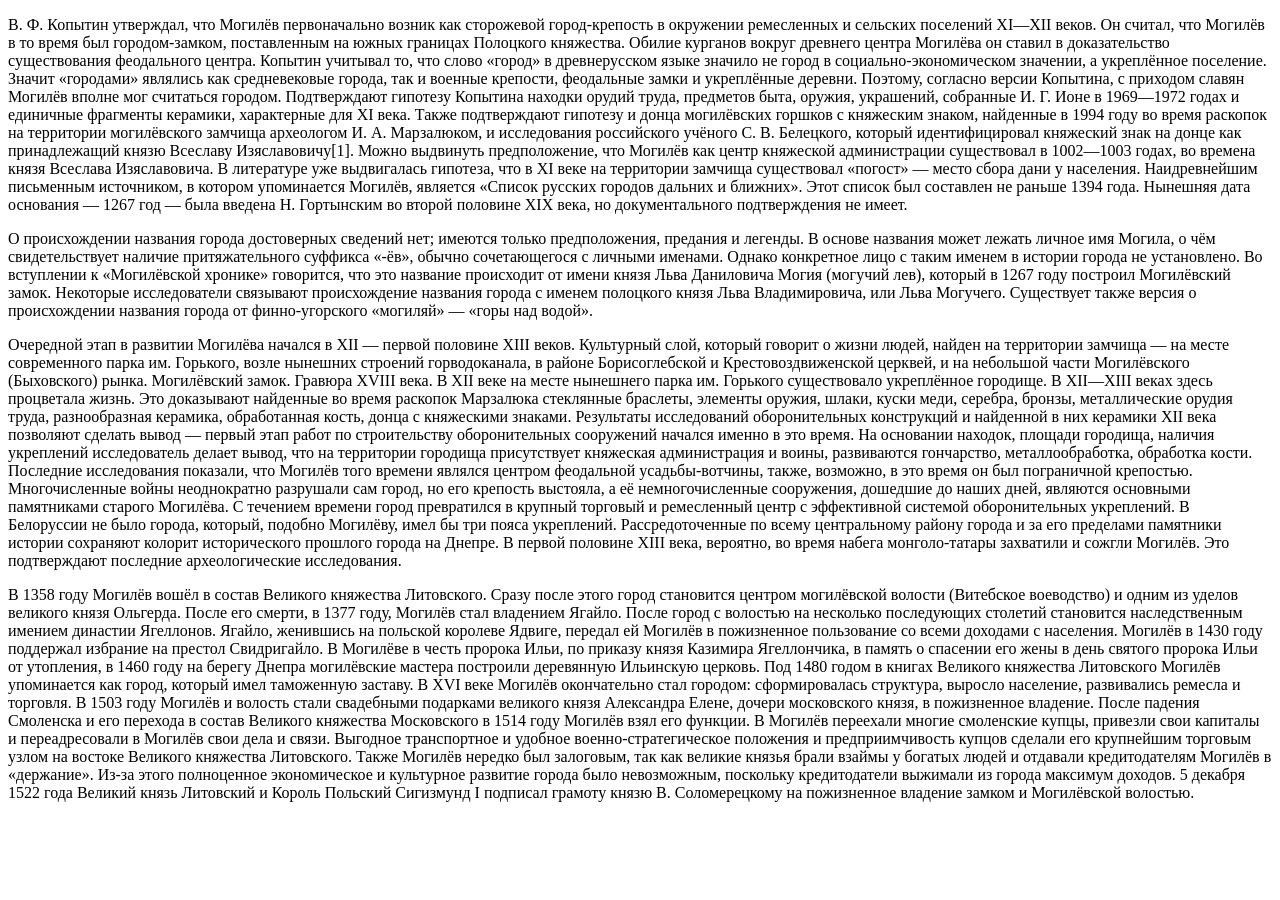
==== epoha1.html @ 3fc1b70f "111" ====
<!DOCTYPE html>
<html lang="en">
<head>
    <meta charset="UTF-8">
    <meta name="viewport" content="width=device-width, initial-scale=1.0">
    <title>Эпхоа 1-2</title>
    <p>В. Ф. Копытин утверждал, что Могилёв первоначально возник как сторожевой город-крепость в окружении 
        ремесленных и сельских поселений XI—XII веков. Он считал, что Могилёв в то время был городом-замком, 
        поставленным на южных границах Полоцкого княжества. Обилие курганов вокруг древнего центра Могилёва он 
        ставил в доказательство существования феодального центра.
Копытин учитывал то, что слово «город» в древнерусском языке значило не город в социально-экономическом значении, 
а укреплённое поселение. Значит «городами» являлись как средневековые города, так и военные крепости, феодальные 
замки и укреплённые деревни. Поэтому, согласно версии Копытина, с приходом славян Могилёв вполне мог считаться городом.
Подтверждают гипотезу Копытина находки орудий труда, предметов быта, оружия, украшений, собранные И. Г. Ионе в 1969—1972
 годах и единичные фрагменты керамики, характерные для XI века. Также подтверждают гипотезу и донца могилёвских горшков с 
 княжеским знаком, найденные в 1994 году во время раскопок на территории могилёвского замчища археологом И. А. Марзалюком,
  и исследования российского учёного С. В. Белецкого, который идентифицировал княжеский знак на донце как принадлежащий князю Всеславу Изяславовичу[1].
Можно выдвинуть предположение, что Могилёв как центр княжеской администрации существовал в 1002—1003 годах, во времена князя Всеслава Изяславовича. 
В литературе уже выдвигалась гипотеза, что в XI веке на территории замчища существовал «погост» — место сбора дани у
 населения.
Наидревнейшим письменным источником, в котором упоминается Могилёв, является «Список русских городов дальних и ближних».
 Этот список был составлен не раньше 1394 года. Нынешняя дата основания — 1267 год — была введена Н. Гортынским во второй
  половине XIX века, но документального подтверждения не имеет.
</p>
<p>
    О происхождении названия города достоверных сведений нет; имеются только предположения, предания и легенды. 
    В основе названия может лежать личное имя Могила, о чём свидетельствует наличие притяжательного суффикса «-ёв», 
    обычно сочетающегося с личными именами. Однако конкретное лицо с таким именем в истории города не установлено. 
    Во вступлении к «Могилёвской хронике» говорится, что это название происходит от имени князя Льва Даниловича Могия
     (могучий лев), который в 1267 году построил Могилёвский замок. Некоторые исследователи связывают происхождение 
     названия города с именем полоцкого князя Льва Владимировича, или Льва Могучего.
Существует также версия о происхождении названия города от финно-угорского «могиляй» — «горы над водой».
</p>
<p>
    Очередной этап в развитии Могилёва начался в XII — первой половине XIII веков. Культурный слой, который говорит 
    о жизни людей, найден на территории замчища — на месте современного парка им. Горького, возле нынешних строений 
    горводоканала, в районе Борисоглебской и Крестовоздвиженской церквей, и на небольшой части Могилёвского (Быховского) 
    рынка.
Могилёвский замок. Гравюра XVIII века.
В XII веке на месте нынешнего парка им. Горького существовало укреплённое городище. В XII—XIII веках здесь процветала 
жизнь. Это доказывают найденные во время раскопок Марзалюка стеклянные браслеты, элементы оружия, шлаки, куски меди, 
серебра, бронзы, металлические орудия труда, разнообразная керамика, обработанная кость, донца с княжескими знаками. 
Результаты исследований оборонительных конструкций и найденной в них керамики XII века позволяют сделать вывод — первый 
этап работ по строительству оборонительных сооружений начался именно в это время. На основании находок, площади городища, 
наличия укреплений исследователь делает вывод, что на территории городища присутствует княжеская администрация и воины, 
развиваются гончарство, металлообработка, обработка кости. Последние исследования показали, что Могилёв того времени являлся
 центром феодальной усадьбы-вотчины, также, возможно, в это время он был пограничной крепостью.
Многочисленные войны неоднократно разрушали сам город, но его крепость выстояла, а её немногочисленные сооружения, 
дошедшие до наших дней, являются основными памятниками старого Могилёва. С течением времени город превратился в крупный 
торговый и ремесленный центр с эффективной системой оборонительных укреплений. В Белоруссии не было города, который, 
подобно Могилёву, имел бы три пояса укреплений. Рассредоточенные по всему центральному району города и за его пределами 
памятники истории сохраняют колорит исторического прошлого города на Днепре.
В первой половине XIII века, вероятно, во время набега монголо-татары захватили и сожгли Могилёв. Это подтверждают 
последние археологические исследования.
</p>
<p>
    В 1358 году Могилёв вошёл в состав Великого княжества Литовского. 
    Сразу после этого город становится центром могилёвской волости (Витебское воеводство) и одним из 
    уделов великого князя Ольгерда. После его смерти, в 1377 году, Могилёв стал владением Ягайло. После 
    город с волостью на несколько последующих столетий становится наследственным имением династии Ягеллонов. 
    Ягайло, женившись на польской королеве Ядвиге, передал ей Могилёв в пожизненное пользование со всеми доходами с 
    населения.
Могилёв в 1430 году поддержал избрание на престол Свидригайло.
В Могилёве в честь пророка Ильи, по приказу князя Казимира Ягеллончика, в память о спасении 
его жены в день святого пророка Ильи от утопления, в 1460 году на берегу Днепра могилёвские мастера 
построили деревянную Ильинскую церковь.
Под 1480 годом в книгах Великого княжества Литовского Могилёв упоминается как город, 
который имел таможенную заставу.
В XVI веке Могилёв окончательно стал городом: сформировалась структура, выросло население, развивались ремесла и торговля.
В 1503 году Могилёв и волость стали свадебными подарками великого князя Александра Елене, дочери московского князя, 
в пожизненное владение.
После падения Смоленска и его перехода в состав Великого княжества Московского 
в 1514 году Могилёв взял его функции. В Могилёв переехали многие смоленские купцы, привезли свои капиталы и 
переадресовали в Могилёв свои дела и связи. Выгодное транспортное и удобное военно-стратегическое положения и 
предприимчивость купцов сделали его крупнейшим торговым узлом на востоке Великого княжества Литовского.
Также Могилёв нередко был залоговым, так как великие князья брали взаймы у богатых людей и отдавали 
кредитодателям Могилёв в «держание». Из-за этого полноценное экономическое и культурное развитие города было 
невозможным, поскольку кредитодатели выжимали из города максимум доходов.
5 декабря 1522 года Великий князь Литовский и Король Польский Сигизмунд I подписал грамоту князю В. 
Соломерецкому на пожизненное владение замком и Могилёвской волостью.
</p>
</head>
<body>
    
</body>
</html>
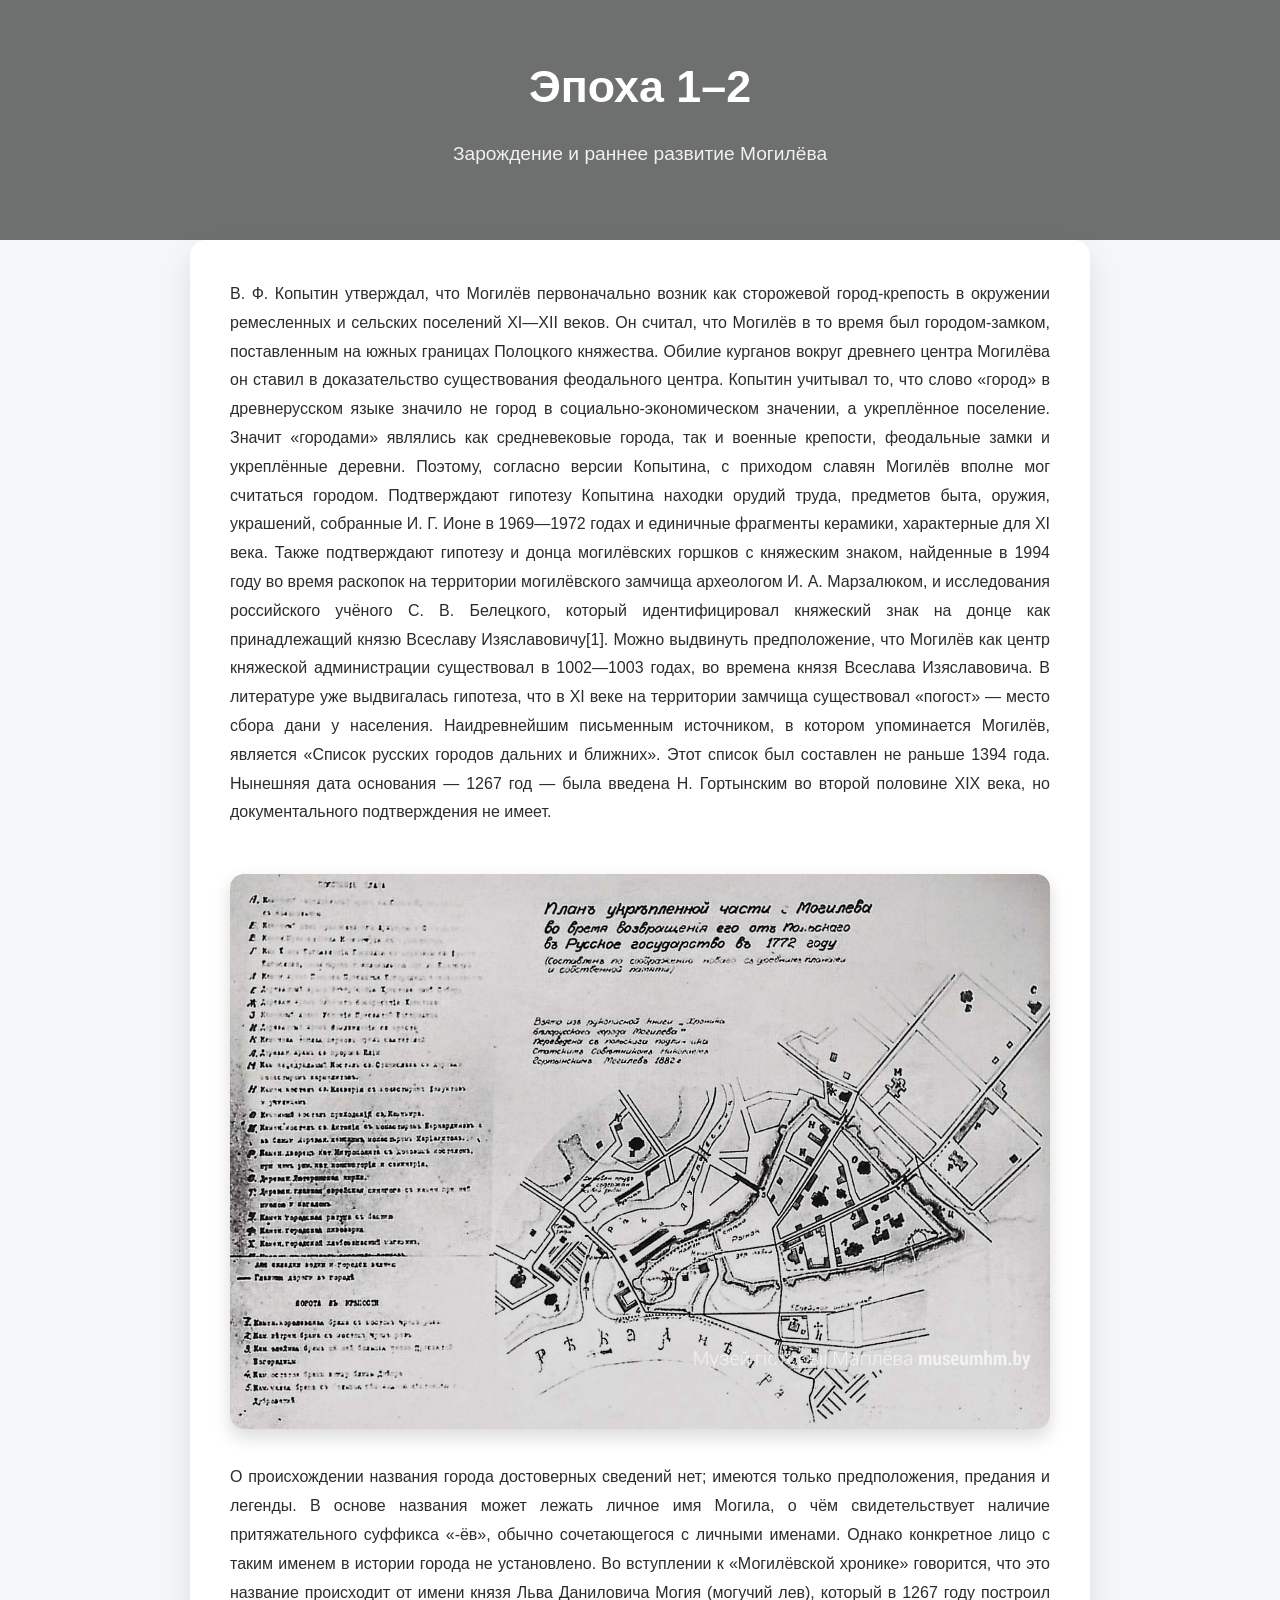
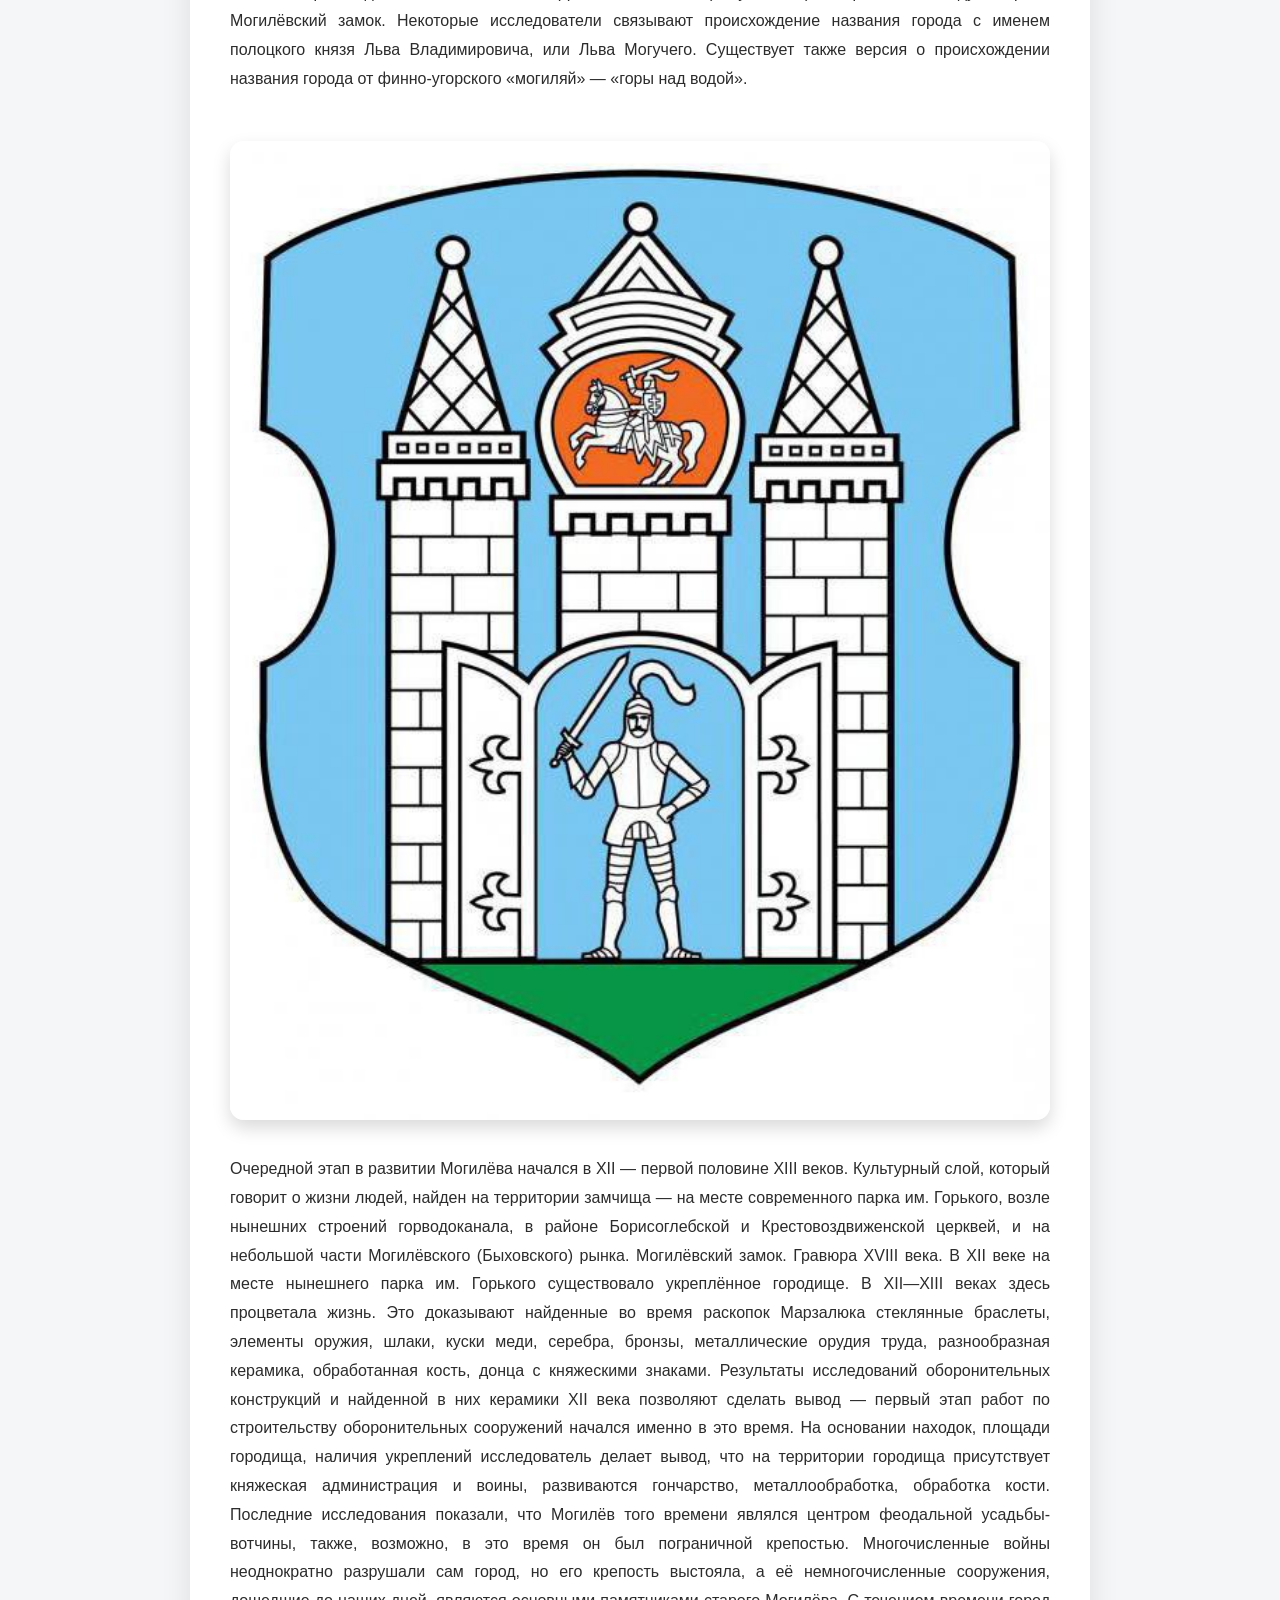
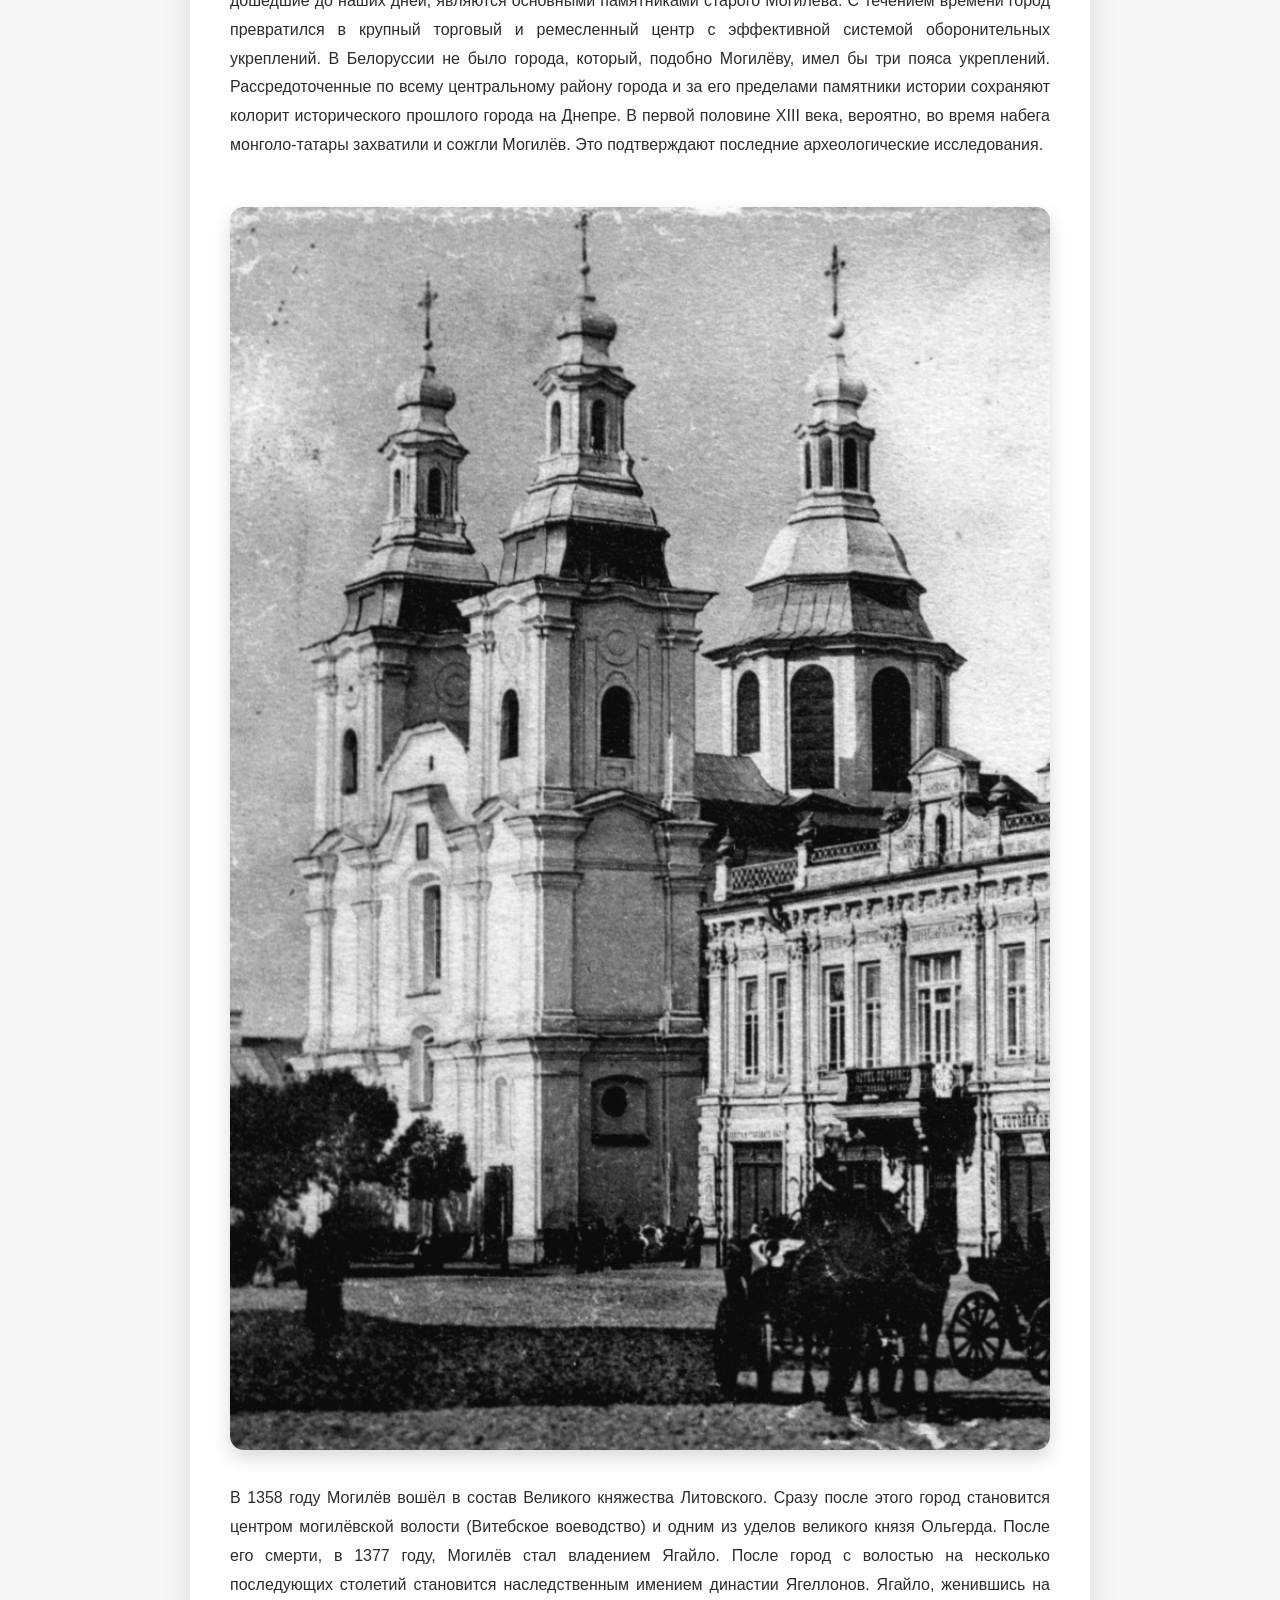
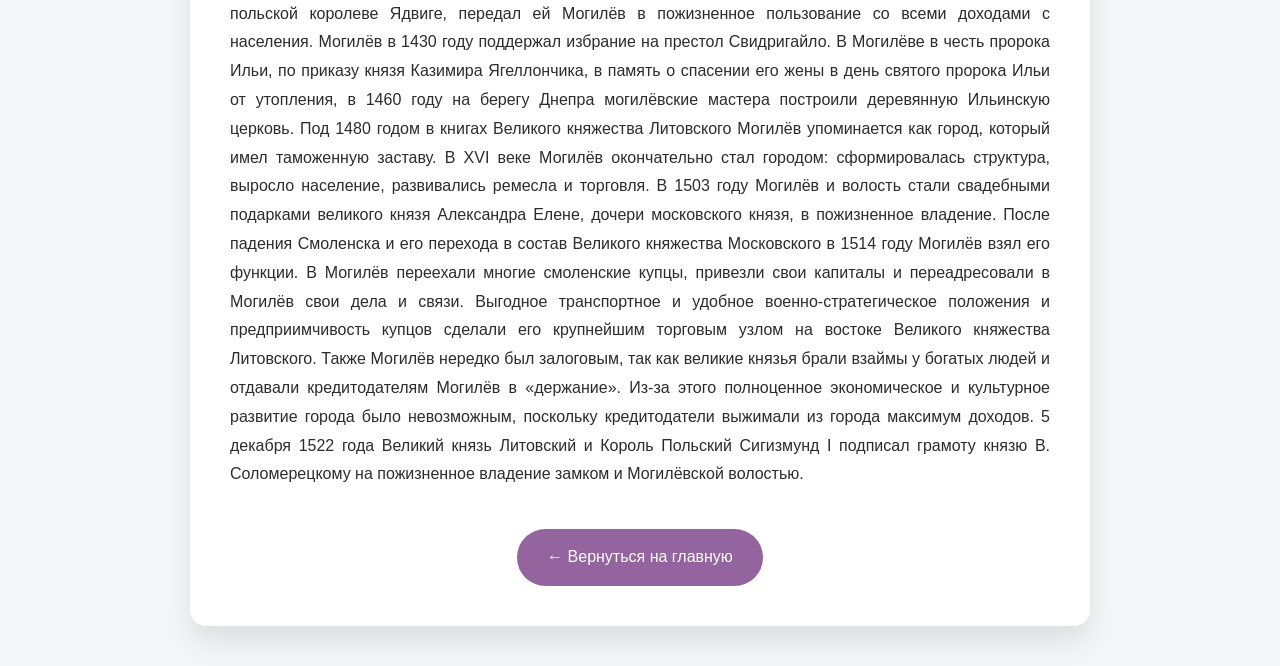
==== commit 97510672: "end" ====
--- a/epoha1.html
+++ b/epoha1.html
@@ -1,9 +1,114 @@
 <!DOCTYPE html>
 <html lang="en">
 <head>
+    <link rel="stylesheet" href="style.css">
     <meta charset="UTF-8">
     <meta name="viewport" content="width=device-width, initial-scale=1.0">
-    <title>Эпхоа 1-2</title>
+</head>
+<style>
+   * {
+    margin: 0;
+    padding: 0;
+    box-sizing: border-box;
+}
+
+:root {
+    --bg: #f4f6f8;
+    --text: #2c2c2c;
+    --accent: #2f80ed;
+    --card: #ffffff;
+}
+
+/* ОБЩЕЕ */
+body {
+    font-family: "Segoe UI", Tahoma, sans-serif;
+    background-color: var(--bg);
+    color: var(--text);
+    line-height: 1.8;
+}
+
+/* ОБЛОЖКА */
+.hero {
+    height: 300px;
+    background: url("img/hero.jpg") center/cover no-repeat;
+    position: relative;
+}
+
+.hero-overlay {
+    background: rgba(0, 0, 0, 0.55);
+    height: 80%;
+    display: flex;
+    flex-direction: column;
+    justify-content: center;
+    align-items: center;
+    color: white;
+    text-align: center;
+}
+
+.hero h1 {
+    font-size: 2.8em;
+    margin-bottom: 10px;
+}
+
+.hero p {
+    font-size: 1.2em;
+    opacity: 0.9;
+}
+
+/* КОНТЕНТ */
+.container {
+    max-width: 900px;
+    margin: -60px auto 40px;
+    background: var(--card);
+    padding: 40px;
+    border-radius: 16px;
+    box-shadow: 0 15px 30px rgba(0,0,0,0.1);
+}
+
+p {
+    margin-bottom: 22px;
+    text-align: justify;
+}
+
+/* КАРТИНКИ */
+.content-img {
+    width: 100%;
+    border-radius: 14px;
+    margin: 25px 0;
+    box-shadow: 0 8px 18px rgba(0,0,0,0.15);
+}
+
+/* КНОПКА */
+.back {
+    text-align: center;
+    margin-top: 40px;
+}
+
+.btn {
+    display: inline-block;
+    padding: 14px 30px;
+    background: rgb(147, 100, 158);
+    color: white;
+    text-decoration: none;
+    border-radius: 30px;
+    font-size: 16px;
+    transition: 0.3s;
+}
+
+.btn:hover {
+    background: #511f64;
+    transform: translateY(-3px);
+}
+</style>
+    <!-- ОБЛОЖКА -->
+<header class="hero">
+    <div class="hero-overlay">
+        <h1>Эпоха 1–2</h1>
+        <p>Зарождение и раннее развитие Могилёва</p>
+    </div>
+</header>
+
+<div class="container">
     <p>В. Ф. Копытин утверждал, что Могилёв первоначально возник как сторожевой город-крепость в окружении 
         ремесленных и сельских поселений XI—XII веков. Он считал, что Могилёв в то время был городом-замком, 
         поставленным на южных границах Полоцкого княжества. Обилие курганов вокруг древнего центра Могилёва он 
@@ -22,6 +127,7 @@
  Этот список был составлен не раньше 1394 года. Нынешняя дата основания — 1267 год — была введена Н. Гортынским во второй
   половине XIX века, но документального подтверждения не имеет.
 </p>
+<img src="img/ep1.jpg" alt="Древний Могилёв" class="content-img">
 <p>
     О происхождении названия города достоверных сведений нет; имеются только предположения, предания и легенды. 
     В основе названия может лежать личное имя Могила, о чём свидетельствует наличие притяжательного суффикса «-ёв», 
@@ -31,6 +137,8 @@
      названия города с именем полоцкого князя Льва Владимировича, или Льва Могучего.
 Существует также версия о происхождении названия города от финно-угорского «могиляй» — «горы над водой».
 </p>
+<img src="img/ep2.jpg" alt="Могилёвский замок" class="content-img">
+
 <p>
     Очередной этап в развитии Могилёва начался в XII — первой половине XIII веков. Культурный слой, который говорит 
     о жизни людей, найден на территории замчища — на месте современного парка им. Горького, возле нынешних строений 
@@ -53,6 +161,8 @@
 В первой половине XIII века, вероятно, во время набега монголо-татары захватили и сожгли Могилёв. Это подтверждают 
 последние археологические исследования.
 </p>
+
+<img src="img/ep3.jpg" alt="Археологические находки" class="content-img">
 <p>
     В 1358 году Могилёв вошёл в состав Великого княжества Литовского. 
     Сразу после этого город становится центром могилёвской волости (Витебское воеводство) и одним из 
@@ -79,7 +189,12 @@
 5 декабря 1522 года Великий князь Литовский и Король Польский Сигизмунд I подписал грамоту князю В. 
 Соломерецкому на пожизненное владение замком и Могилёвской волостью.
 </p>
-</head>
+ <!-- КНОПКА -->
+    <div class="back">
+        <a href="index.html" class="btn">← Вернуться на главную</a>
+    </div>
+
+</div>
 <body>
     
 </body>
--- a/style.css
+++ b/style.css
@@ -0,0 +1,1142 @@
+:root {
+    --newbase-color: #383838;
+    --black-color: #263238;
+    --base-color: #191a4d;
+    --base-color-hover: #D9FF56;
+    --base-color-active: #0c0052;
+    --border-color: #E3E3E3;
+    --placeholder-color: #8D8D8D;
+    --price-color: #6c6c6c;
+    --transition-duration: .3s;
+    --background-color-temn: rgb(187, 185, 185);
+    --background-color-svet: #d6d6d6;
+}
+
+html {
+    box-sizing: border-box;
+    scroll-behavior: smooth;
+}
+
+
+
+body {
+    font-size: 16px;
+    font-family: Arial, Helvetica, sans-serif;
+    margin: 0;
+    color: var(--black-color);
+}
+
+img {
+    max-width: 100%;
+
+}
+
+a {
+    text-decoration: none;
+}
+
+
+/* главная страница */
+.default-btn {
+    margin-bottom: 30px;
+    display: inline-block;
+    padding: 11px 47px;
+    color: white;
+    font-weight: 700;
+    border-radius: 12px;
+    height: 50px;
+    background-color: #012554;
+    border: none;
+    outline: 1px solid transparent;
+    outline-offset: 2px;
+    transition: outline-color var(--transition-duration), background-color var(--transition-duration);
+    cursor: pointer;
+}
+
+.default-btn:focus-visible {
+    outline-color: var(--base-color);
+
+}
+
+.default-btn:hover {
+    background-color: var(--newbase-color);
+}
+
+  .default-btn:active {
+    background-color: var(--base-color-active);
+}
+
+/* меню */
+.menu__list {
+    display: flex;
+    align-items: center;
+    gap: 50px;
+    list-style: none;
+    margin: 0;
+    padding-left: none;
+}
+
+.menu__link {
+    position: relative;
+    display: inline-block;
+    color: #cbc7c7;
+    font-weight: 600;
+    text-decoration: none;
+    padding-bottom: 4px;
+    transition: color 0.3s ease;
+}
+
+.menu__link::after {
+    content: "";
+    position: absolute;
+    left: 0;
+    bottom: 0;
+    width: 100%;
+    height: 2px;
+    background-color: var(--base-color);
+    transform: scaleX(0);
+    transform-origin: left;
+    transition: transform 0.3s ease;
+}
+
+.menu__link:hover {
+    color: #fffbfb;
+}
+
+.menu__link:hover::after {
+    transform: scaleX(1);
+}
+
+.header {
+    background-color: var(--newbase-color);
+}
+
+.header__container {
+    max-width: 1200px;
+    margin: 0 auto;
+    padding: 20px 30px;
+    display: flex;
+    justify-content: space-between;
+    align-items: center;
+    flex-wrap: wrap;
+    box-sizing: border-box;
+}
+
+.header__logo {
+    max-width: 160px;
+    width: 100%;
+    overflow: hidden;
+    display: block;
+    padding: 0px;
+    background-color: var(--newbase-color);
+    transition: opacity var(--transition-duration), background-color var(--transition-duration);
+    outline: none;
+}
+
+.header__logo img {
+    width: 100%;
+    max-width: 60px;
+    height: auto;
+    display: block;
+}
+
+.logo {
+    width: 100%;
+    max-width: 190px;
+    height: auto;
+    display: block;
+    box-sizing: border-box;
+    padding: 0px;
+}
+
+.header__logo:focus-visible {
+    opacity: .8;
+}
+
+.header__logo:hover {
+    background-color: var(--newbase-color);
+}
+
+.header__logo:active {
+    background-color: var(--base-color-active);
+}
+
+.hero {
+    background: linear-gradient(135deg, #454764, #1d1d1d);
+    color: white;
+}
+
+.container {
+    max-width: 1200px;
+    margin: 0 auto;
+    padding: 0 20 px;
+    box-sizing: border-box;
+}
+
+.hero__container {
+
+    color: white;
+    display: flex;
+    align-items: center;
+    justify-content: space-between;
+    gap: 50px;
+    padding-top: 80px;
+    padding-bottom: 80px;
+}
+
+.hero__container::after {
+    content: "";
+    display: block;
+    flex-basis: 470px;
+    height: 375px;
+    background-image: url(../img/hero-v.svg);
+    background-size: contain;
+    background-repeat: no-repeat;
+    background-position: center;
+    transform: scale(1.7);
+    transform-origin: center;
+}
+
+.her__content {
+    flex-basis: 484px;
+}
+
+.line {
+    width: 250px;
+    max-width: 250px;
+    height: 3px;
+    /* толщина */
+    background-color: black;
+    margin-bottom: 50px;
+}
+
+.hero__title {
+    font-weight: 900;
+    text-transform: uppercase;
+    font-size: 36px;
+    line-height: 1.4;
+    font-family: 'Arial Black', impact, sans-serif;
+    margin-bottom: 50px;
+}
+
+.hero__desc {
+    margin-top: 0;
+    max-width: 800px;
+    margin-bottom: 50px;
+    font-size: 22px;
+    font-family: Arial, sans-serif;
+    font-weight: 700;
+}
+
+.button-row {
+    display: flex;
+    flex-wrap: wrap;
+    gap: 5px;
+    margin-top: 30px;
+    margin-bottom: 50px;
+}
+
+/* кнопки фейк под загоолвом */
+.fake-button {
+    padding: 10px 25px;
+    border: 2px solid black;
+    border-radius: 25px;
+    color: black;
+    font-weight: 600;
+    font-family: Arial, sans-serif;
+    font-size: 16px;
+    cursor: default;
+    /* курсор обычный, так как это "не настоящая" кнопка */
+    transition: background 0.3s, color 0.3s;
+}
+
+.fake-button:hover {
+    background: black;
+    color: white;
+}
+
+.about-company {
+    background-color: var(--background-color-temn);
+    padding: 60px 0px;
+
+}
+
+.about-wrapper {
+    max-width: 1200px;
+    margin: 0 auto;
+    display: flex;
+    justify-content: space-between;
+    align-items: flex-start;
+    gap: 40px;
+    padding: 0 20px;
+}
+
+.about-company p {
+    line-height: 1.6;
+}
+
+
+.about-content {
+    flex: 1;
+}
+
+.about-content h2 {
+    color: var(--base-color);
+    font-weight: 700;
+    font-size: 32px;
+    margin-bottom: 20px;
+}
+
+
+.status {
+    margin-top: 20px;
+    background: var(--newbase-color);
+    padding: 15px;
+    border-left: 4px solid var(--base-color);
+    color: white;
+}
+
+.about-stats {
+    flex: 1;
+    display: flex;
+    flex-direction: column;
+    gap: 20px;
+}
+
+
+
+.section-title {
+    font-size: 36px;
+    font-weight: 900;
+    color: #1d1d1d;
+    margin-bottom: 40px;
+}
+
+.section-title span {
+    color: var(--base-color);
+}
+
+/* ПРОДУКТЫ КОМПАНИИ */
+.products-section {
+    background-color: var(--background-color-temn);
+    overflow-x: hidden;
+}
+
+.product-grid {
+    max-width: 1200px;
+    margin: 0 auto;
+    display: grid;
+    grid-template-columns: repeat(auto-fit, minmax(350px, 1fr));
+    gap: 30px;
+}
+
+.product-card {
+    height: 500px;
+    background-size: cover;
+    background-position: center;
+    border-radius: 12px;
+    position: relative;
+    transition: transform 0.3s ease;
+    cursor: pointer;
+    overflow: hidden;
+    scroll-snap-align: start;
+}
+
+.product-card:hover {
+    transform: scale(1.03);
+}
+
+.overlay {
+    position: absolute;
+    inset: 0;
+    background: rgba(0, 0, 0, 0.55);
+    color: #fff;
+    padding: 20px;
+    display: flex;
+    flex-direction: column;
+    justify-content: flex-end;
+    opacity: 0;
+    transition: opacity 0.4s ease;
+}
+
+.product-card:hover .overlay {
+    opacity: 1;
+}
+
+.overlay h3 {
+    font-size: 18px;
+    font-weight: 700;
+    margin-bottom: 6px;
+    color: var(--base-color);
+}
+
+.overlay p {
+    font-size: 13px;
+    margin-bottom: 10px;
+    line-height: 1.4;
+}
+
+.btn-white {
+    display: inline-block;
+    padding: 6px 12px;
+    background-color: #fff;
+    color: var(--base-color);
+    border-radius: 6px;
+    font-weight: 800;
+    font-size: 13px;
+    text-decoration: none;    
+}
+
+.btn-white:hover {
+    background-color: #e6e6e6;
+}
+
+
+/* УСЛУГИ КОМПАНИИ */
+.product-grid2 {
+    display: grid;
+    grid-template-columns: repeat(2, 1fr);
+    gap: 30px;
+    justify-content: center;
+    max-width: 1000px;
+    margin: 0 auto;
+}
+
+.products-section1 {
+    background-color: var(--background-color-temn);
+    max-width: 1200px;
+    margin: 0 auto;
+}
+
+.h22section {
+    max-width: 1200px;
+    margin: 0 auto;
+    font-size: 36px;
+    font-weight: 900;
+    margin-bottom: 40px;
+    margin-top: 40px;
+}
+
+.h22section span {
+    color: var(--base-color);
+}
+
+.product-item {
+    overflow: hidden;
+    border-radius: 12px;
+    background: var(--newbase-color);
+    box-shadow: 0 8px 20px rgba(0, 0, 0, 0.05);
+    transition: transform 0.3 ease;
+    color: white;
+}
+
+.product-item:hover {
+    transform: translateY(-6px);
+    color: white;
+}
+
+
+.image-wrapper {
+    background-color: var(--newbase-color);
+    position: relative;
+    overflow: hidden;
+    cursor: pointer;
+    color: white;
+}
+
+/* Картинка */
+.image-wrapper img {
+    width: 100%;
+    height: 250px;
+    object-fit:cover;
+    transition: transform 0.4s ease;
+
+}
+
+
+/* Показываем текст */
+.image-wrapper:hover .caption {
+    background-color: white;
+    transform: translateY(0);
+    background-color: var(--newbase-color);
+    
+}
+
+/* Увеличиваем картинку */
+.image-wrapper:hover img {
+    transform: scale(1.1);
+    background-color: var(--newbase-color);
+}
+
+.wrapper {
+    padding-top: 40px;
+    max-width: 1200px;
+    margin: 0 auto;
+}
+
+
+/* Текст (примерно половина высоты) */
+.caption {
+    position: absolute;
+    bottom: 0;
+    left: 0;
+    right: 0;
+    background:var(--newbase-color);
+    transform: translateY(100%);
+    transition: transform 0.4s ease;
+    padding: 20px;
+}
+
+/* Хед и параграф внутри */
+.caption h3 {
+    margin: 0 0 8px;
+    font-size: 20px;
+    font-weight: 700;
+    color: white;
+}
+
+.caption p {
+    margin: 0;
+    font-size: 15px;
+    line-height: 1.5;
+    color: rgb(177, 177, 177);
+}
+
+.contact-container {
+    max-width: 100%;
+    border: 1px solid var(--base-color);
+    border-radius: 12px;
+    padding: 30px;
+    display: grid;
+    grid-template-columns: 1fr 1fr;
+    gap: 40px;
+    align-items: start;
+    background-color: var(--base-color);
+    color: white;
+    margin-bottom: 50px;
+}
+
+.contact-info h2 {
+    color: white;
+    font-size: 32px;
+    margin-bottom: 10px;
+}
+
+.contact-info p {
+    color: white;
+    font-size: 16px;
+    line-height: 1.5;
+    font-weight: 500;
+}
+
+.contact-form {
+    display: flex;
+    flex-direction: column;
+    gap: 15px;
+}
+
+.contact-form input,
+.contact-form textarea {
+    padding: 12px;
+    border: 2px solid #ccc;
+    border-radius: 6px;
+    font-size: 16px;
+    font-family: 'Courier New', Courier, monospace;
+}
+
+.contact-form textarea {
+    resize: vertical;
+    min-height: 120px;
+}
+
+.contact-form button {
+    padding: 14px;
+    background-color: var(--newbase-color);
+    color: white;
+    font-size: 16px;
+    font-weight: bold;
+    border: none;
+    border-radius: 6px;
+    cursor: pointer;
+    transition: background-color .3s;
+}
+
+.contact-form button:hover {
+    background-color: var(--base-color-active);
+}
+
+.contact-form button:active {
+    background-color: var(--base-color);
+}
+
+.clients-section {
+  background-color: var(--newbase-color);
+}
+
+.clients-wrapper {
+    max-width: 1200px;
+    margin: 0 auto;
+    padding: 30px 60px;
+    background-color: var(--newbase-color);
+}
+
+.section-title2 {
+    font-size: 36px;
+    font-weight: 900;
+    color: #ffffff;
+
+}
+
+.section-title span {
+    color: var(--base-color);
+}
+
+.clients-grid {
+    display: grid;
+    grid-template-columns: repeat(auto-fit, minmax(400px, 1fr));
+    gap: 20px;
+}
+
+.client-card {
+    background: #6e6c6c;
+    border-radius: 12px;
+    padding: 20px;
+    display: flex;
+    align-items: center;
+    justify-content: center;
+    height: 140px;
+    transition: box-shadow 0.3s ease;
+}
+
+.client-card:hover {
+    box-shadow: white;
+}
+
+.client-card img {
+    max-height: 170px;
+ 
+    border: none;
+}
+
+.footer {
+    background-color: #1d1d1d;
+    color: #fff;
+    padding: 60px 40px 20px;
+    font-size: 14px;
+}
+
+.footer-container {
+    display: flex;
+    flex-wrap: wrap;
+    gap: 40px;
+    justify-content: space-between;
+    max-width: 1200px;
+    margin: 0 auto;
+}
+
+.footer-logo {
+    max-width: 160px;
+    margin-bottom: 20px;
+}
+
+.social-icons {
+    display: flex;
+    gap: 10px;
+}
+
+.social-icons a img {
+    width: 28px;
+    height: 28px;
+    transition: transform 0.2s ease;
+}
+
+.social-icons a:hover img {
+    transform: scale(1.1);
+}
+
+.footer-col {
+    flex: 1 1 200px;
+}
+
+.footer-col h4 {
+    font-size: 16px;
+    margin-bottom: 12px;
+    color: #fff;
+}
+
+.footer-col ul {
+    list-style: none;
+    padding: 0;
+    margin: 0;
+}
+
+.footer-col ul li {
+    margin-bottom: 8px;
+}
+
+.footer-col ul li a {
+    color: #bbb;
+    text-decoration: none;
+    transition: color 0.2s ease;
+}
+
+.footer-col ul li a:hover {
+    color: #fff;
+}
+
+.footer-address {
+    margin-top: 16px;
+    font-size: 13px;
+    color: #aaa;
+}
+
+.footer-bottom {
+    margin-top: 40px;
+    text-align: center;
+    font-size: 13px;
+    color: #777;
+}
+
+.footer-bottom a {
+    color: #999;
+    text-decoration: underline;
+}
+
+.social-icons {
+    display: flex;
+    gap: 12px;
+    margin-top: 10px;
+}
+
+.social-icons a {
+    color: #fff;
+    font-size: 28px;
+    transition: transform 0.2s ease;
+}
+
+.social-icons a:hover {
+    transform: scale(1.1);
+    color: #b21e1e;
+}
+
+
+.modal-overlay {
+    position: fixed;
+    top: 0;
+    left: 0;
+    width: 100%;
+    height: 100%;
+    background: rgba(0, 0, 0, 0.6);
+    display: none;
+    justify-content: center;
+    align-items: center;
+    z-index: 9999;
+}
+
+.modal-window {
+    background: #fff;
+    padding: 30px;
+    border-radius: 12px;
+    width: 100%;
+    max-width: 400px;
+    position: relative;
+    animation: fadeIn 0.3s ease forwards;
+    box-shadow: 0 10px 25px rgba(0, 0, 0, 0.15);
+}
+
+.modal-window h2 {
+    margin-bottom: 10px;
+    font-size: 22px;
+}
+
+.modal-window p {
+    font-size: 14px;
+    margin-bottom: 20px;
+    color: #555;
+}
+
+.modal-form input {
+    width: 90%;
+    padding: 12px;
+    margin-bottom: 15px;
+    border-radius: 8px;
+    border: 1px solid #ccc;
+    font-size: 14px;
+}
+
+.modal-close {
+    position: absolute;
+    top: 12px;
+    right: 16px;
+    font-size: 24px;
+    cursor: pointer;
+    color: #888;
+}
+
+.success-overlay {
+    position: fixed;
+    top: 0;
+    left: 0;
+    width: 100%;
+    height: 100%;
+    background: rgba(0, 0, 0, 0.5);
+    display: none;
+    justify-content: center;
+    align-items: center;
+    z-index: 10000;
+}
+
+.success-window {
+    background: #fff;
+    padding: 30px;
+    border-radius: 12px;
+    text-align: center;
+    box-shadow: 0 10px 20px rgba(0, 0, 0, 0.15);
+    animation: fadeIn 0.3s ease;
+}
+
+.success-window p {
+    font-size: 18px;
+    margin-bottom: 20px;
+    color: #333;
+}
+
+@keyframes fadeIn {
+    from {
+        opacity: 0;
+        transform: translateY(-20px);
+    }
+
+    to {
+        opacity: 1;
+        transform: translateY(0);
+    }
+}
+
+.success-overlay {
+    position: fixed;
+    top: 0;
+    left: 0;
+    width: 100%;
+    height: 100%;
+    background: rgba(0, 0, 0, 0.5);
+    display: none;
+    justify-content: center;
+    align-items: center;
+    z-index: 10000;
+}
+
+.success-window {
+    background: #fff;
+    padding: 30px;
+    border-radius: 12px;
+    text-align: center;
+    box-shadow: 0 10px 20px rgba(0, 0, 0, 0.15);
+    animation: fadeIn 0.3s ease;
+}
+
+.success-window p {
+    font-size: 18px;
+    margin-bottom: 20px;
+    color: #333;
+}
+
+/* Анимации */
+@keyframes float {
+    0% {
+        transform: translateY(0px);
+    }
+
+    50% {
+        transform: translateY(-6px);
+    }
+
+    100% {
+        transform: translateY(0px);
+    }
+}
+
+@keyframes fadeInUp {
+    0% {
+        opacity: 0;
+        transform: translateY(20px);
+    }
+
+    100% {
+        opacity: 1;
+        transform: translateY(0);
+    }
+}
+
+@media (max-width: 920px) {
+    .product-grid {
+        grid-template-columns: 1fr;
+    }
+}
+
+/* Бургер */
+.burger {
+    display: none;
+    flex-direction: column;
+    justify-content: space-between;
+    width: 25px;
+    height: 18px;
+    cursor: pointer;
+    z-index: 1002;
+}
+
+.burger span {
+    display: block;
+    height: 3px;
+    background: white;
+    border-radius: 2px;
+    transition: all 0.3s ease;
+}
+
+.burger.open span {
+    background: white;
+}
+
+/* Анимация в крестик */
+.burger.open span:nth-child(1) {
+    transform: rotate(45deg) translateY(7px);
+}
+
+.burger.open span:nth-child(2) {
+    opacity: 0;
+}
+
+.burger.open span:nth-child(3) {
+    transform: rotate(-45deg) translateY(-7px);
+}
+
+/* Оверлей */
+.menu-overlay {
+    position: fixed;
+    top: 0;
+    left: 0;
+    width: 100%;
+    height: 100vh;
+    background: rgba(0, 0, 0, 0.3);
+    /* нежное затемнение */
+    z-index: 1000;
+    display: none;
+    transition: opacity 0.3s ease;
+}
+
+.menu-overlay.active {
+    display: block;
+}
+
+
+
+/* АДАПТИВ ДЛЯ МОБИЛКИ */
+@media (max-width: 768px) {
+
+    .container,
+    .about-wrapper,
+    .footer-container {
+        padding: 0 20px;
+    }
+
+    .burger {
+        display: flex;
+        margin-top: -20px;
+    }
+
+    .header__container {
+        padding-top: 20px;
+    }
+
+    .header__menu {
+        display: flex;
+        flex-direction: column;
+        position: fixed;
+        top: 0;
+        right: -320px;
+        /* изначально спрятано */
+        width: 280px;
+        height: 100vh;
+        background-color: #1d1d1d;
+        padding: 40px 20px;
+        z-index: 1001;
+        transition: right 0.3s ease;
+        box-shadow: -4px 0 12px rgba(0, 0, 0, 0.1);
+    }
+
+    .header__menu.active {
+        right: 0;
+    }
+
+    .header__menu-list {
+        display: flex;
+        flex-direction: column;
+        gap: 20px;
+    }
+
+    .menu__link {
+        color: white;
+        font-size: 18px;
+        text-decoration: none;
+        font-weight: bold;
+    }
+
+    .menu__link:hover {
+        color: #fc3d3d;
+    }
+
+    .header__logo {
+        max-width: 120px;
+        margin-bottom: 10px;
+    }
+
+    .line {
+        display: none;
+    }
+
+
+    .logo {
+        max-width: 100%;
+    }
+
+    .hero__container {
+        flex-direction: column;
+        gap: 30px;
+        text-align: center;
+    }
+
+    .hero__container::after {
+        display: none;
+    }
+
+    .hero__desc {
+        font-size: 18px;
+    }
+
+    .button-row {
+        justify-content: center;
+    }
+
+    .about-wrapper {
+        flex-direction: column;
+        gap: 30px;
+    }
+
+    .about-stats {
+        flex-direction: column;
+        gap: 20px;
+    }
+
+    .product-grid,
+    .product-grid2 {
+        display: flex;
+        flex-direction: column;
+        align-items: center;
+    }
+
+    .clients-grid {
+        display: flex;
+        flex-direction: column;
+        align-items: center;
+        gap: 20px;
+    }
+
+    .client-card {
+        max-width: 280px;
+        width: 90%;
+        font-size: 14px;
+        padding: 16px;
+    }
+
+    .product-card,
+    .product-item {
+        width: 90%;
+        max-width: 300px;
+    }
+
+    .overlay {
+        position: relative;
+        opacity: 1;
+        background: #fff;
+        color: black;
+        padding: 20px;
+    }
+
+    .overlay h3 {
+        color: var(--base-color);
+        font-weight: 800;
+    }
+
+    .btn-white {
+        display: inline-block;
+        margin-top: 10px;
+    }
+
+    .contact-container {
+        grid-template-columns: 1fr;
+    }
+
+    .clients-wrapper {
+        padding: 60px 20px;
+    }
+
+    .footer {
+        padding: 60px 20px 20px;
+    }
+
+    .footer-container {
+        flex-direction: column;
+        gap: 30px;
+        text-align: center;
+    }
+
+    .modal-window {
+        width: 90%;
+    }
+}
+
+@media (max-width: 480px) {
+    .hero__title {
+        font-size: 24px;
+    }
+
+    .default-btn {
+        width: 100%;
+    }
+
+    .fake-button {
+        font-size: 14px;
+        padding: 8px 18px;
+    }
+
+    .section-title,
+    .h22section {
+        font-size: 24px;
+        margin-left: 0;
+        text-align: center;
+    }
+
+    .caption h3 {
+        font-size: 18px;
+    }
+
+    .caption p {
+        font-size: 14px;
+    }
+
+    .contact-info h2 {
+        font-size: 24px;
+    }
+
+    .contact-info p {
+        font-size: 14px;
+    }
+
+    .footer-col h4 {
+        font-size: 16px;
+    }
+
+    .footer-col ul li {
+        font-size: 14px;
+    }
+}
